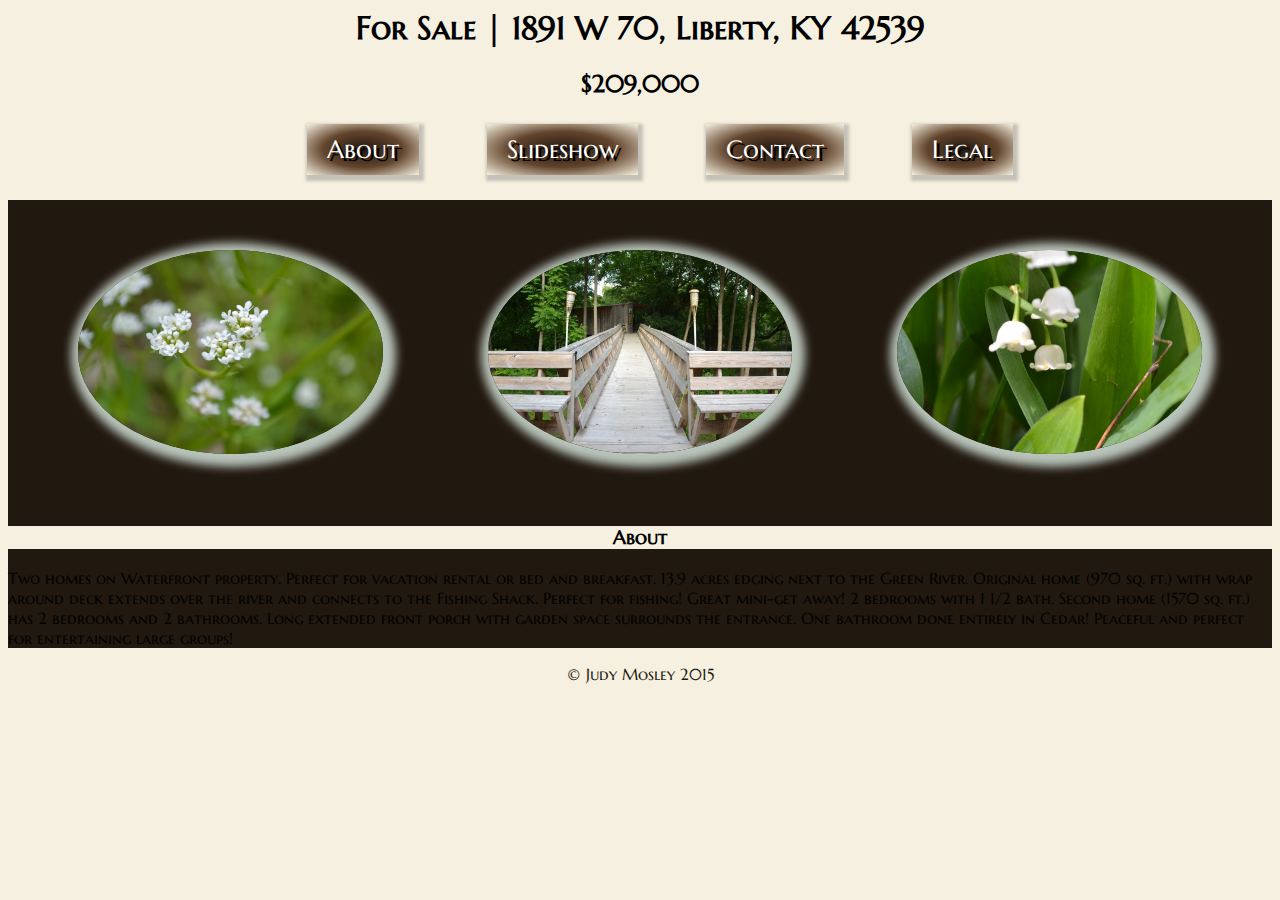
==== about.html @ 7798f39d "Added light box and refined images" ====
<html>
  <head>
    <meta charset="utf-8">
    <title>1891 W70 | Liberty KY</title>
    <link rel="stylesheet" href="css/main.css">
    <link rel="stylesheet" href="css/style.css">  
    <link href='http://fonts.googleapis.com/css?family=Marcellus+SC|Cardo' rel='stylesheet' type='text/css'>  
  </head>
  <body>
    <header>
        <h1>For Sale | 1891 W 70, Liberty, KY 42539</h1>
        <h2>$209,000</h2>
      <nav>
        <ul>
          <li><a href="about.html" class="selected">About</a></li>
          <li><a href="slideshow.html">Slideshow</a></li>
          <li><a href="contact.html">Contact</a></li>
          <li><a href="legal.html">Legal</a></li>
        </ul>
      </nav>
    </header>
    <div id="wrapper">
      <section>
        <div class="about_image">
        <img src="images/white_flowers.jpeg" alt="" class="about_image">
        <img src="images/bridge.jpeg" alt="" class="about_image">
        <img src="images/lilly_of_the_valley.jpeg" alt="" class="about_image"> 
        </div>      
        <h3>About</h3> 
        <p>Two homes on Waterfront property. Perfect for vacation rental or bed and breakfast. 13.9 acres edging next to the Green River.

Original home (970 sq. ft.) with wrap around deck extends over the river and connects to the Fishing Shack. Perfect for fishing! Great mini-get away! 2 bedrooms with 1 1/2 bath. 

Second home (1570 sq. ft.) has 2 bedrooms and 2 bathrooms. Long extended front porch with garden space surrounds the entrance. One bathroom done entirely in Cedar! Peaceful and perfect for entertaining large groups! 
        </p>  
      </section>
    </div>
    <footer>
        <p>&copy; Judy Mosley 2015</p>
      </footer>  
  </body>
</html>
---- css/main.css ----
/***************************************
Body
***************************************/

body {
  background-color: #F5F0DF;

}

body {
    font-family: 'Marcellus SC', sans-serif;
}

div h3 {
background: #F5F0DF;
text-align: center;    
}

/****************************************
Heading
****************************************/

header {
    background: #F5F0DF;
    text-align: center;
}



/***************************************
Navigation
***************************************/


nav a, a:link {
    text-align: center;
    color: #fff;
    text-decoration: none;
    text-shadow: 3px 3px #000;
        
}

nav li {
    display: inline-block;
    padding: 10px 20px;
    margin-left: 30px;
    margin-right: 30px;
    box-shadow: 2px 3px 3px 3px #C4C1B9;
    background: radial-gradient(#21180f, #63452D, #f5f0DF);
}

nav ul{
    font-size: 25px;
    color: #21180F;
}

nav a:hover {
    color: #9DC7A3;
}




/****************************************
Links
****************************************/

section ul li a {
    color: #21180F  
}







/*****************************************
Footer
*****************************************/

footer {
    color: #21180F;
    text-align: center;
}
---- css/style.css ----
/*************************************
Index.html
*************************************/
.start_here {
    height: 85%;
    border-radius: 50%;
    display: block;
    margin-left: auto;
    margin-right: auto;
    box-shadow: 0px 0px 15px 15px #888;
    margin-top: 35px;
}

.intro { 
    position: absolute; 
    top: 200px; 
    left: 10%; 
    width: 100%; 
    color: #FCF7EB;
    font-size: 40px;
    text-shadow: 3px 2px #818579;
}

/***************************************
About
***************************************/

.about_image {
    text-align: center;   
    border-radius: 100%
}


img.about_image {
    height: 23%;
    padding: 0 0px 0 0px;
    margin: 50px;
    box-shadow: 3px 3px 10px 10px #B9C4BB;
    
}




/****************************************
Slideshow Images
****************************************/

li {
    display: inline;
}

ul img{
    height: 35%;
    vertical-align: top;
    margin: 10px 20px 15px 20px;
    padding: 10px;
    background: #fff
}


div {
 background: #21180f;

    
}

#overlay {
    background: rgba(0,0,0,0.7);
    width: 100%;
    height: 600%;
    position: absolute;
    top: 0;
    left: 0;
    display: none;
    text-align: center;
}

#overlay img {
    height: 15%;
    margin-top: 10%;
}

#overlay p {
color: white;
}
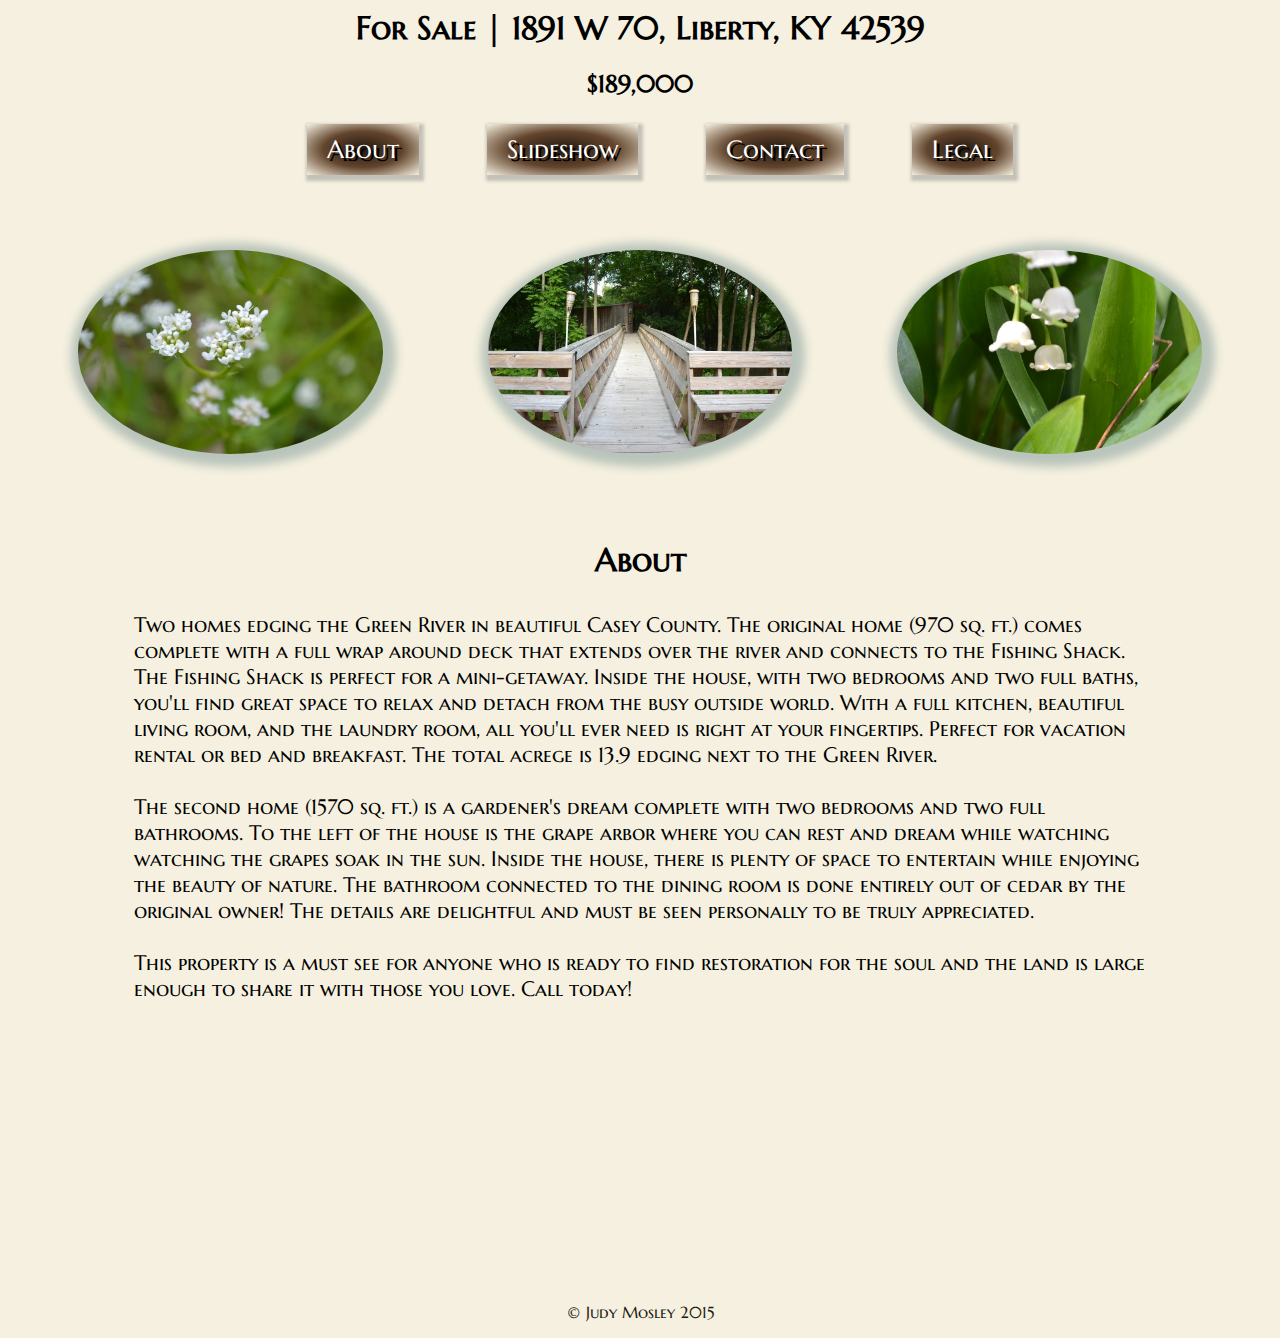
==== commit e9ce5c81: "Added responsive css, finished full screen pages, and fixed footer, contact, about, and legal css." ====
--- a/about.html
+++ b/about.html
@@ -3,13 +3,15 @@
     <meta charset="utf-8">
     <title>1891 W70 | Liberty KY</title>
     <link rel="stylesheet" href="css/main.css">
-    <link rel="stylesheet" href="css/style.css">  
-    <link href='http://fonts.googleapis.com/css?family=Marcellus+SC|Cardo' rel='stylesheet' type='text/css'>  
+    <link rel="stylesheet" href="css/style.css">
+    <link rel="stylesheet" href="css/responsive.css">  
+    <link href='http://fonts.googleapis.com/css?family=Marcellus+SC|Cardo' rel='stylesheet' type='text/css'> 
+    <link rel="stylesheet" href="//maxcdn.bootstrapcdn.com/font-awesome/4.3.0/css/font-awesome.min.css">  
   </head>
   <body>
     <header>
         <h1>For Sale | 1891 W 70, Liberty, KY 42539</h1>
-        <h2>$209,000</h2>
+        <h2>$189,000</h2>
       <nav>
         <ul>
           <li><a href="about.html" class="selected">About</a></li>
@@ -27,16 +29,17 @@
         <img src="images/lilly_of_the_valley.jpeg" alt="" class="about_image"> 
         </div>      
         <h3>About</h3> 
-        <p>Two homes on Waterfront property. Perfect for vacation rental or bed and breakfast. 13.9 acres edging next to the Green River.
-
-Original home (970 sq. ft.) with wrap around deck extends over the river and connects to the Fishing Shack. Perfect for fishing! Great mini-get away! 2 bedrooms with 1 1/2 bath. 
-
-Second home (1570 sq. ft.) has 2 bedrooms and 2 bathrooms. Long extended front porch with garden space surrounds the entrance. One bathroom done entirely in Cedar! Peaceful and perfect for entertaining large groups! 
+          <p class="description">Two homes edging the Green River in beautiful Casey County. The original home (970 sq. ft.) comes complete with a full wrap around deck that extends over the river and connects to the Fishing Shack. The Fishing Shack is perfect for a mini-getaway. Inside the house, with two bedrooms and two full baths, you'll find great space to relax and detach from the busy outside world. With a full kitchen, beautiful living room, and the laundry room, all you'll ever need is right at your fingertips. Perfect for vacation rental or bed and breakfast. The total acrege is 13.9 edging next to the Green River. </br>
+      <br>
+The second home (1570 sq. ft.) is a gardener's dream complete with two bedrooms and two full bathrooms. To the left of the house is the grape arbor where you can rest and dream while watching watching the grapes soak in the sun. Inside the house, there is plenty of space to entertain while enjoying the beauty of nature. The bathroom connected to the dining room is done entirely out of cedar by the original owner! The details are delightful and must be seen personally to be truly appreciated. 
+        <br>
+        <br>
+This property is a must see for anyone who is ready to find restoration for the soul and the land is large enough to share it with those you love. Call today!        
         </p>  
       </section>
     </div>
     <footer>
-        <p>&copy; Judy Mosley 2015</p>
-      </footer>  
+      <p>&copy; Judy Mosley 2015</p>
+    </footer>  
   </body>
 </html>--- a/css/main.css
+++ b/css/main.css
@@ -74,6 +74,10 @@
 
 
 
+/***********************************************
+About Links
+***********************************************/
+
 
 /*****************************************
 Footer
@@ -82,6 +86,9 @@
 footer {
     color: #21180F;
     text-align: center;
+    position: relative;
+    margin-top: 300px;
+    clear: both;
 }
 
 
--- a/css/style.css
+++ b/css/style.css
@@ -27,7 +27,8 @@
 
 .about_image {
     text-align: center;   
-    border-radius: 100%
+    border-radius: 100%;
+    background: #F5F0DF;
 }
 
 
@@ -39,6 +40,22 @@
     
 }
 
+section {
+    background: #F5F0DF;
+    
+}
+
+h3 {
+    font-size: 2em;
+    
+}
+
+.description {
+    font-size: 1.3em;
+    margin-left: 10%;
+    margin-right: 10%;
+    
+}
 
 
 
@@ -58,12 +75,10 @@
     background: #fff
 }
 
+.img_background {
+    background: #21180F;
+}
 
-div {
- background: #21180f;
-
-    
-}
 
 #overlay {
     background: rgba(0,0,0,0.7);
@@ -77,12 +92,35 @@
 }
 
 #overlay img {
-    height: 15%;
+    height: 70%%;
     margin-top: 10%;
+    box-shadow:0 0 50px #fff;
+    position: fixed;
+    margin-left: -300px;
 }
 
-#overlay p {
-color: white;
+
+/*******************************************
+Contact Page
+*******************************************/
+
+.contact {
+    font-size: 1.3em;
+}
+
+.phone a, 
+.mail a {
+    color: #21180F;
+    text-shadow: none;
+    display: flex;
+    margin-left: 50px;
+    margin-bottom: 15px;
+    padding-left: 15px;
+}
+
+i {
+    float: left;
+    margin-left: 120px;
 }
 
 
@@ -97,3 +135,43 @@
 
 
 
+
+
+
+
+
+
+
+
+
+
+
+
+
+
+
+
+
+
+
+
+
+
+
+
+
+
+
+
+
+
+
+
+
+
+
+
+
+
+
+
--- a/css/responsive.css
+++ b/css/responsive.css
@@ -0,0 +1,22 @@
+@media screen and (min-width: 480px) {
+
+    
+    
+    
+    
+    
+    
+    
+    
+}
+
+
+
+@media screen and (min-width: 660px) {
+
+
+
+
+
+
+}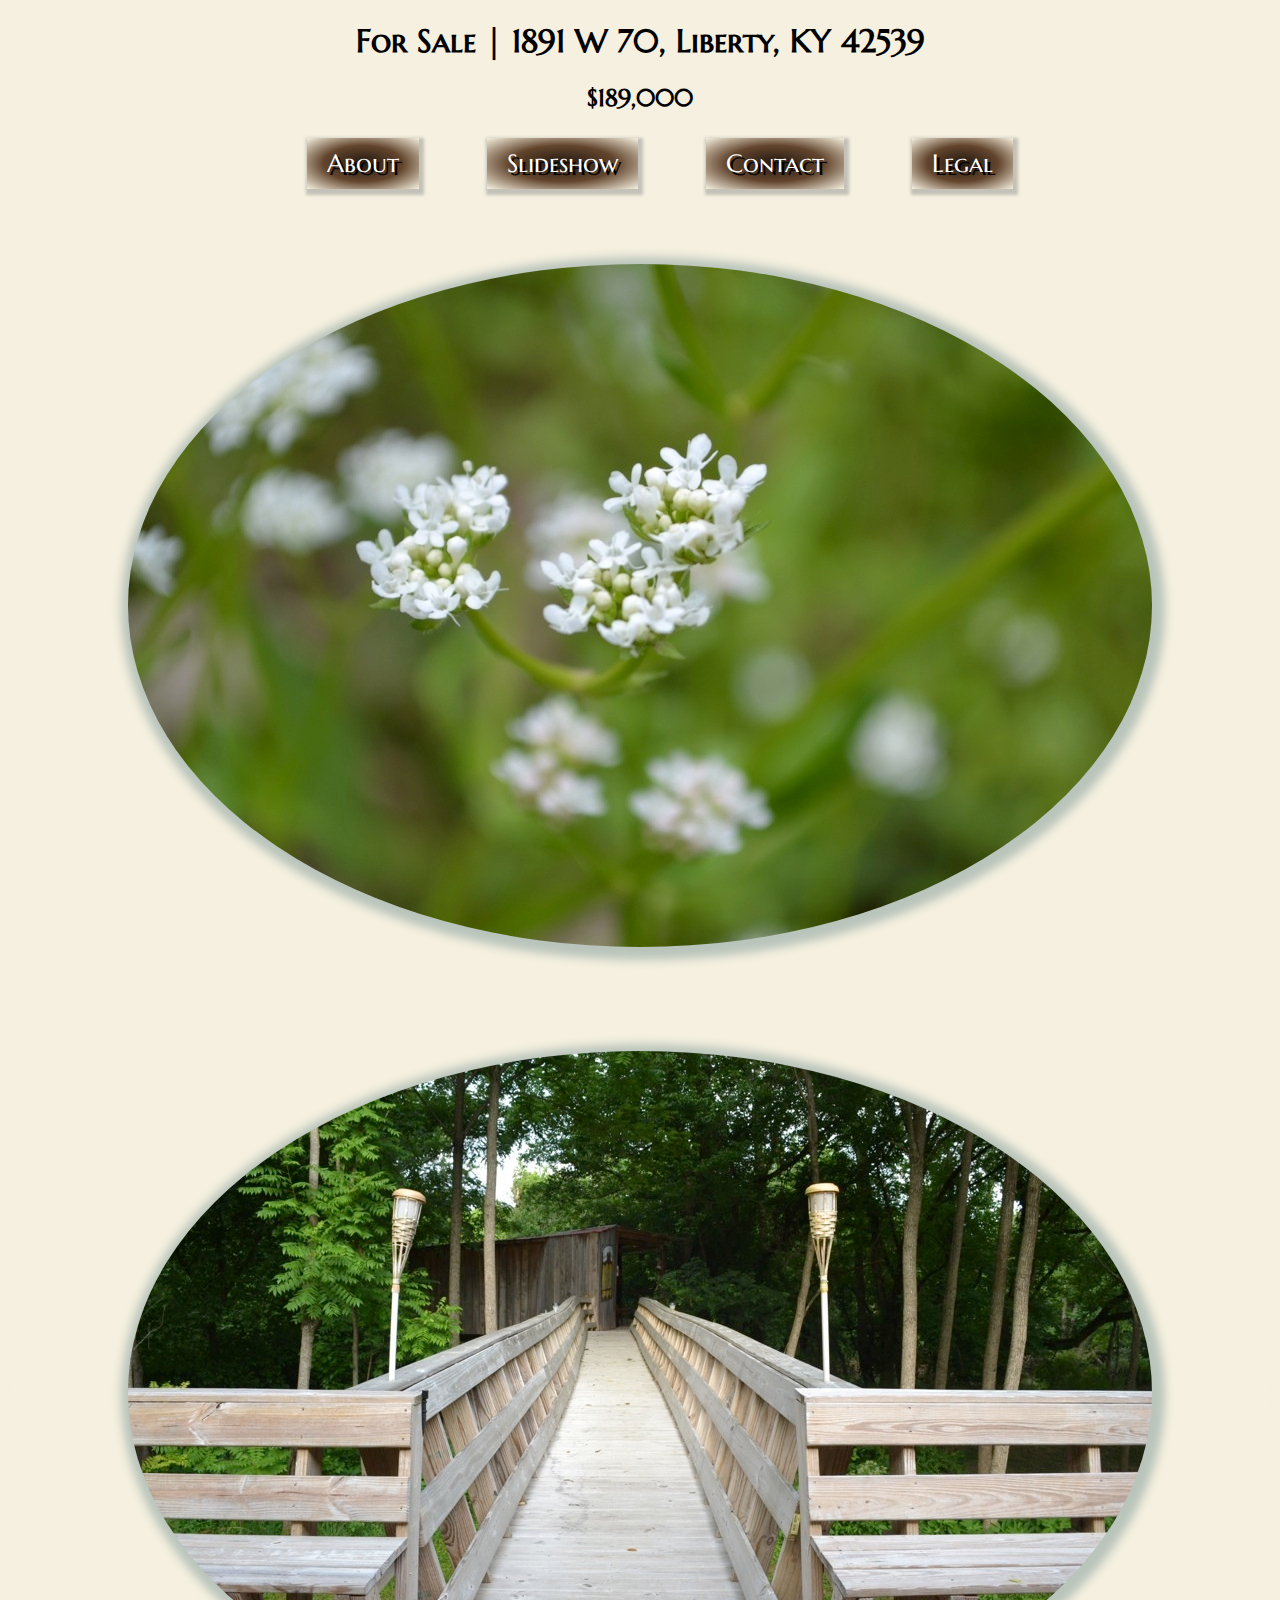
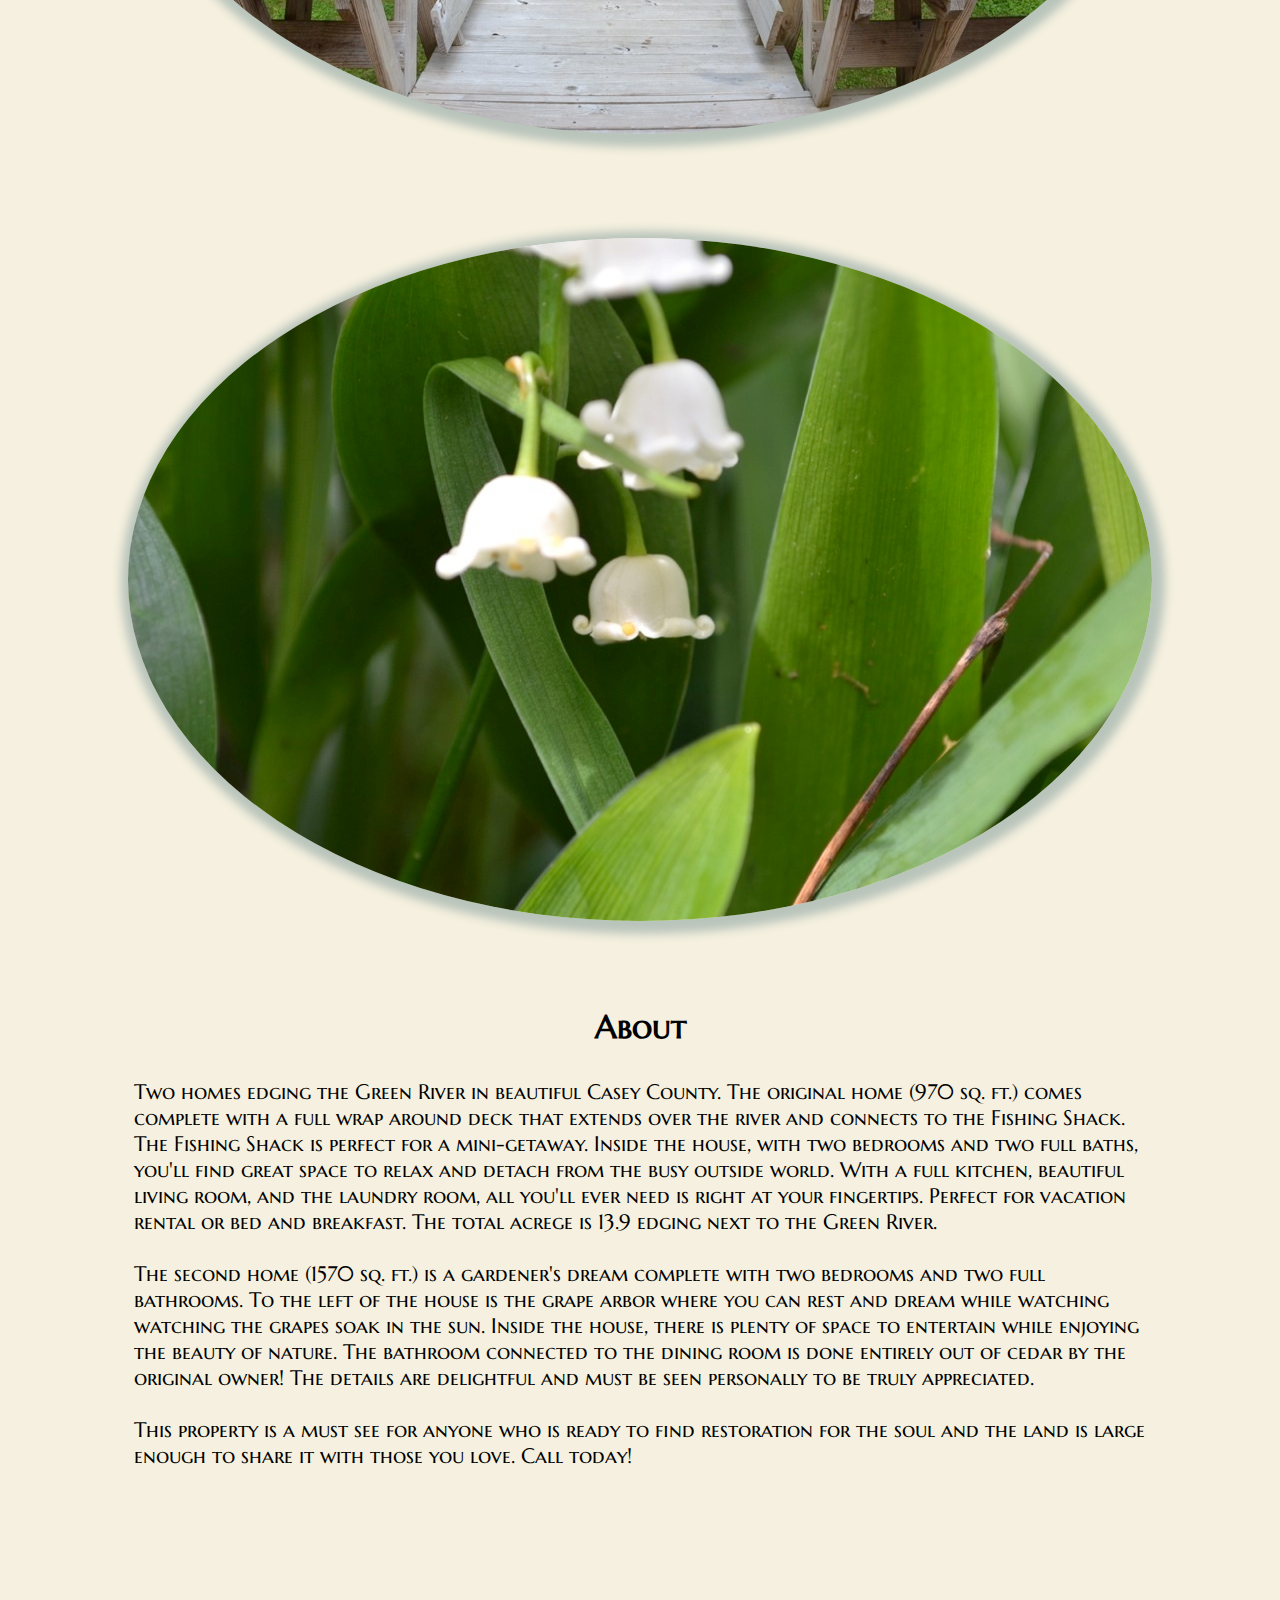
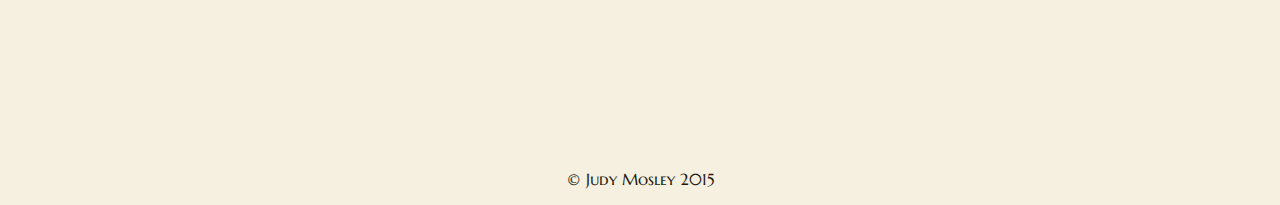
==== commit bd1ea4e8: "added <!DOCTYPE html> to page" ====
--- a/about.html
+++ b/about.html
@@ -1,3 +1,4 @@
+<!DOCTYPE html>
 <html>
   <head>
     <meta charset="utf-8">
@@ -42,4 +43,4 @@
       <p>&copy; Judy Mosley 2015</p>
     </footer>  
   </body>
-</html>+</html>
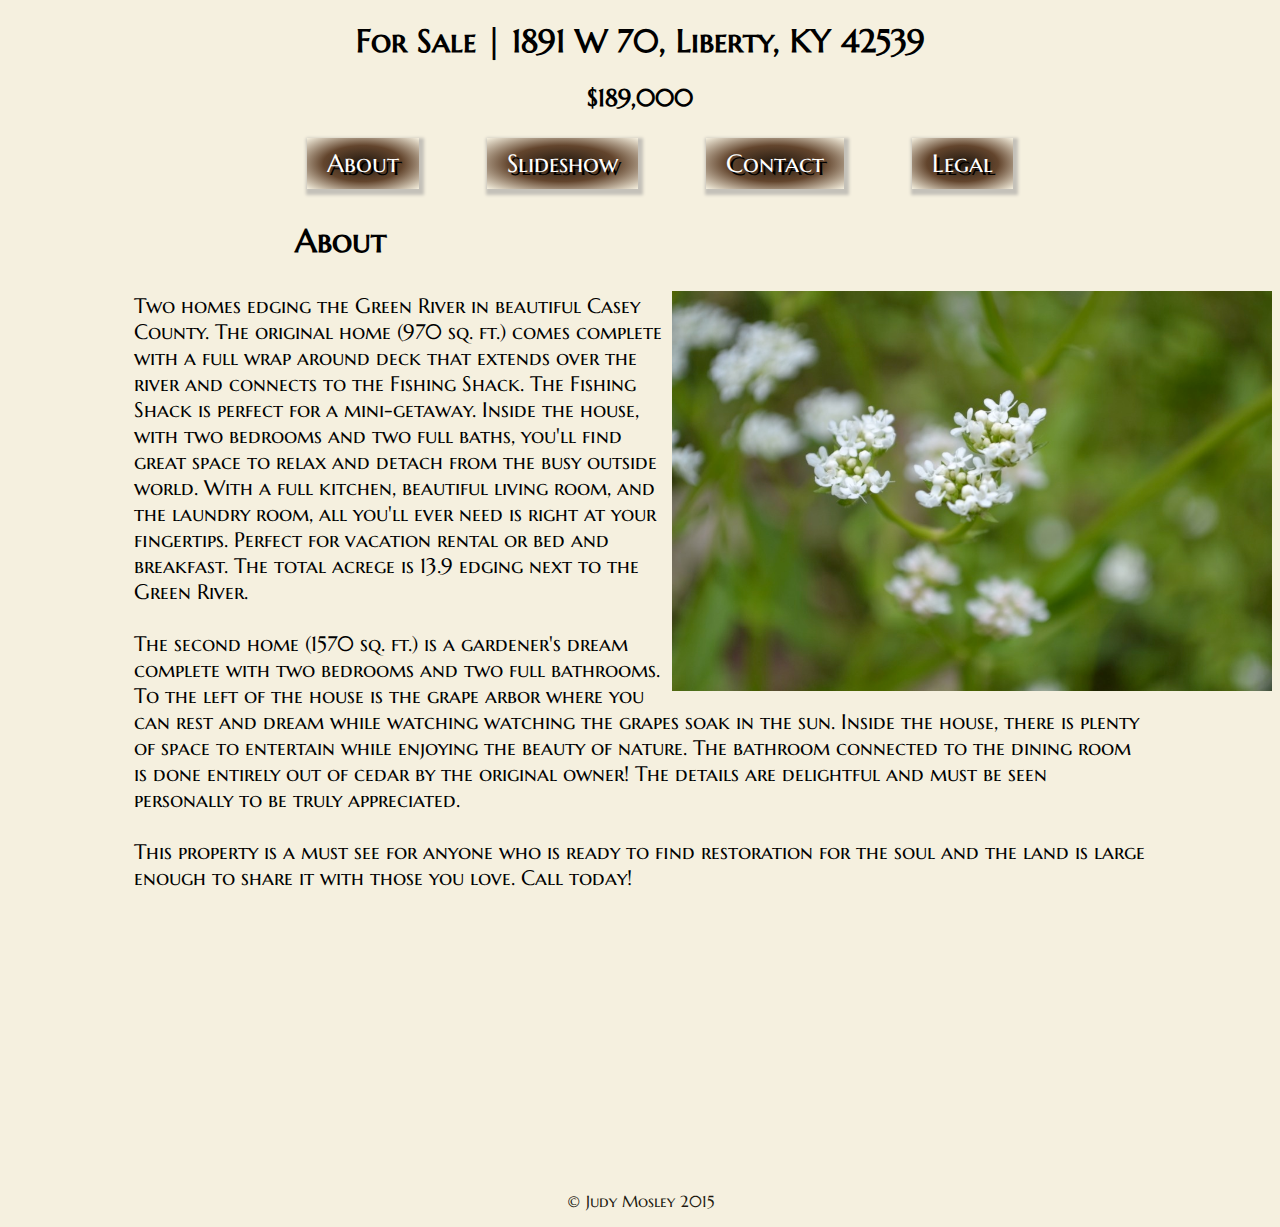
==== commit f265c8fb: "Removed images" ====
--- a/about.html
+++ b/about.html
@@ -26,8 +26,6 @@
       <section>
         <div class="about_image">
         <img src="images/white_flowers.jpeg" alt="" class="about_image">
-        <img src="images/bridge.jpeg" alt="" class="about_image">
-        <img src="images/lilly_of_the_valley.jpeg" alt="" class="about_image"> 
         </div>      
         <h3>About</h3> 
           <p class="description">Two homes edging the Green River in beautiful Casey County. The original home (970 sq. ft.) comes complete with a full wrap around deck that extends over the river and connects to the Fishing Shack. The Fishing Shack is perfect for a mini-getaway. Inside the house, with two bedrooms and two full baths, you'll find great space to relax and detach from the busy outside world. With a full kitchen, beautiful living room, and the laundry room, all you'll ever need is right at your fingertips. Perfect for vacation rental or bed and breakfast. The total acrege is 13.9 edging next to the Green River. </br>
--- a/css/style.css
+++ b/css/style.css
@@ -26,18 +26,10 @@
 ***************************************/
 
 .about_image {
-    text-align: center;   
-    border-radius: 100%;
-    background: #F5F0DF;
-}
-
-
-img.about_image {
-    height: 23%;
-    padding: 0 0px 0 0px;
-    margin: 50px;
-    box-shadow: 3px 3px 10px 10px #B9C4BB;
-    
+    height: 400px;
+    float: right;
+    margin-top: 35px;
+    margin-bottom: 50px;
 }
 
 section {
@@ -68,7 +60,7 @@
 }
 
 ul img{
-    height: 35%;
+    height: 100px;
     vertical-align: top;
     margin: 10px 20px 15px 20px;
     padding: 10px;
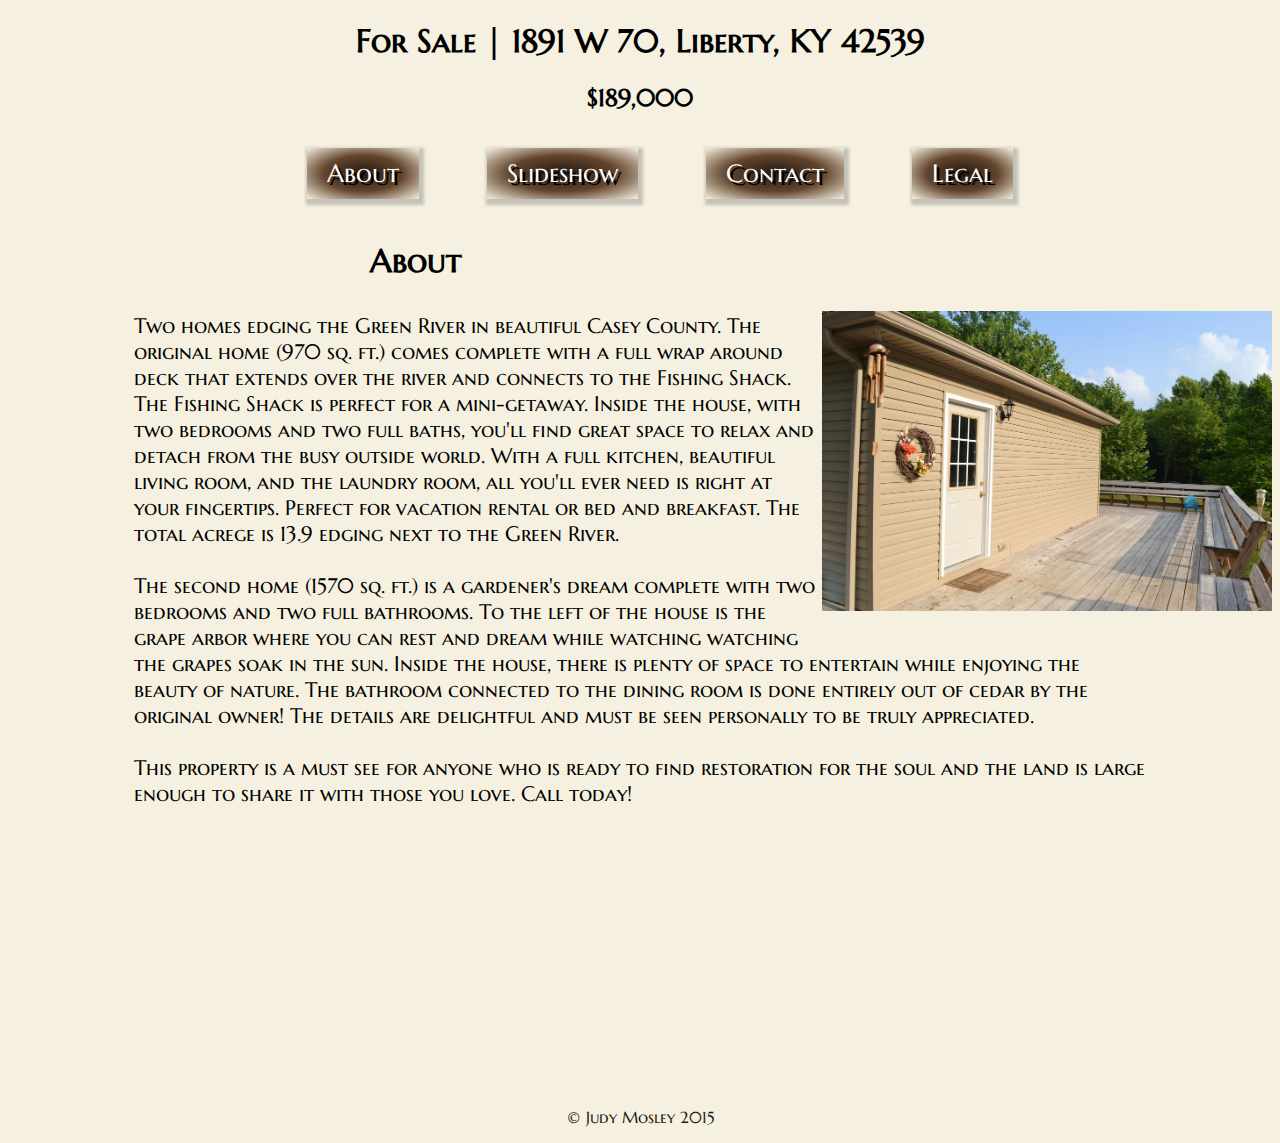
==== commit 0232a6d6: "Update about.html" ====
--- a/about.html
+++ b/about.html
@@ -7,7 +7,7 @@
     <link rel="stylesheet" href="css/style.css">
     <link rel="stylesheet" href="css/responsive.css">  
     <link href='http://fonts.googleapis.com/css?family=Marcellus+SC|Cardo' rel='stylesheet' type='text/css'> 
-    <link rel="stylesheet" href="//maxcdn.bootstrapcdn.com/font-awesome/4.3.0/css/font-awesome.min.css">  
+    <link rel="stylesheet" href="http://maxcdn.bootstrapcdn.com/font-awesome/4.3.0/css/font-awesome.min.css"> 
   </head>
   <body>
     <header>
@@ -25,7 +25,7 @@
     <div id="wrapper">
       <section>
         <div class="about_image">
-        <img src="images/white_flowers.jpeg" alt="" class="about_image">
+        <img src="images/front_door.jpeg" alt="" class="about_image"> 
         </div>      
         <h3>About</h3> 
           <p class="description">Two homes edging the Green River in beautiful Casey County. The original home (970 sq. ft.) comes complete with a full wrap around deck that extends over the river and connects to the Fishing Shack. The Fishing Shack is perfect for a mini-getaway. Inside the house, with two bedrooms and two full baths, you'll find great space to relax and detach from the busy outside world. With a full kitchen, beautiful living room, and the laundry room, all you'll ever need is right at your fingertips. Perfect for vacation rental or bed and breakfast. The total acrege is 13.9 edging next to the Green River. </br>
--- a/css/style.css
+++ b/css/style.css
@@ -30,6 +30,8 @@
     float: right;
     margin-top: 35px;
     margin-bottom: 50px;
+}
+
 }
 
 section {
@@ -81,15 +83,27 @@
     left: 0;
     display: none;
     text-align: center;
+    
 }
 
 #overlay img {
-    height: 70%%;
+    height: 55%;
     margin-top: 10%;
     box-shadow:0 0 50px #fff;
     position: fixed;
     margin-left: -300px;
 }
+
+#overlay p {
+    color: #fff;
+    margin-top: 500px;
+    position: fixed;
+    margin-left: 300px;
+    font-size: 2.3em;
+    
+}
+
+
 
 
 /*******************************************
@@ -100,7 +114,8 @@
     font-size: 1.3em;
 }
 
-.phone a, 
+.phone1 a, 
+.phone2 a,
 .mail a {
     color: #21180F;
     text-shadow: none;
@@ -110,60 +125,16 @@
     padding-left: 15px;
 }
 
+
+
 i {
     float: left;
     margin-left: 120px;
 }
 
+li.phone1, 
+li.phone2,
+li.mail {
+    display: block;
 
-
-
-
-
-
-
-
-
-
-
-
-
-
-
-
-
-
-
-
-
-
-
-
-
-
-
-
-
-
-
-
-
-
-
-
-
-
-
-
-
-
-
-
-
-
-
-
-
-
-
-
+}
--- a/css/responsive.css
+++ b/css/responsive.css
@@ -1,22 +1,209 @@
-@media screen and (min-width: 480px) {
-
-    
-    
-    
-    
-    
-    
-    
-    
-}
-
-
-
-@media screen and (min-width: 660px) {
-
-
-
-
-
-
-}+@media only screen and (max-width: 480px) {
+    nav li {
+        background: none;
+        box-shadow: none;
+        display: block;
+        padding: 0;
+        margin: 4%;
+        background-color: #fff;
+        border-radius: 15%;
+        }
+    
+    
+    nav a, a:link {
+        text-shadow: none;
+        color: #21180F;
+    }
+    
+    
+    /******************************
+        Index
+    *******************************/
+    
+    .start_here {
+        display: none;
+    }
+    
+    .intro {
+        background: #fff;
+        margin-left: -40px;
+        padding: 10px 0px;
+        border-radius: 10%;
+        color: #21180F;
+    }
+    
+    .footer {
+        margin-top: 500px;
+        
+    }
+    
+ 
+    
+    
+    /******************************
+    About
+    ******************************/
+    
+    .about_image {
+        display: none;
+    }
+    
+    
+    
+    /******************************
+    Slideshow
+    ******************************/
+    
+    
+    #overlay img {
+        display: none;
+    }
+    
+    #overlay {
+        background: none;
+    }
+    
+    #overlay p {
+        display: none;
+    }
+    
+    
+    
+    /*****************************
+    Contact
+    *****************************/
+    i {
+        margin: 0%;
+    }
+    
+    
+    
+}
+
+
+
+@media only screen and (min-width: 480px),
+       only screen and (min-width: 660px) {
+    
+    nav li {
+        background: none;
+        box-shadow: none;
+        padding: 5px;
+        margin: 10px;
+    }
+    
+    nav a, a:link {
+        text-shadow: none;
+        color: #21180F;
+    }
+    
+    
+    /*******************************
+    About
+    *******************************/
+
+    .about_image {
+        height: 300px;
+    }
+    
+    /*******************************
+    Slideshow
+    *******************************/
+
+    #overlay img {
+        margin-left: -250px;
+    }
+    
+    #overlay p {
+        margin-top: 400px;
+        margin-left: 90px;
+    }  
+           
+    /*********************************
+        Index
+    *********************************/ 
+    
+    .start_here {
+        height: 300px;
+        border-radius: 1%;
+    }
+           
+    .footer {
+        margin-top: 200px;   
+    }       
+           
+    
+}
+
+@media only screen and (min-width: 660px) {
+
+    nav a, a:link {
+    text-align: center;
+    color: #fff;
+    text-decoration: none;
+    text-shadow: 3px 3px #000;
+        
+}
+
+nav li {
+    display: inline-block;
+    padding: 10px 20px;
+    margin-left: 30px;
+    margin-right: 30px;
+    box-shadow: 2px 3px 3px 3px #C4C1B9;
+    background: radial-gradient(#21180f, #63452D, #f5f0DF);
+}
+
+    
+    
+/**************************************
+    Slideshow
+**************************************/    
+    
+    #overlay p {
+        margin-top: 450px;
+        margin-left: 375px;
+    }
+  
+    
+/*************************************
+    Contact
+*************************************/    
+.phone1 a, 
+.phone2 a,
+.mail a {
+    color: #21180F;
+    text-shadow: none;
+    display: flex;
+    margin-left: 50px;
+    margin-bottom: 15px;
+    padding-left: 15px;
+}
+    
+    
+/************************************
+    Index
+*************************************/    
+    .start_here {
+    height: 500px;
+    border-radius: 50%;
+    display: block;
+    margin-left: auto;
+    margin-right: auto;
+    box-shadow: 0px 0px 15px 15px #888;
+    margin-top: 35px;
+}
+
+.intro { 
+    position: absolute; 
+    top: 200px; 
+    left: 10%; 
+    width: 100%; 
+    color: #FCF7EB;
+    font-size: 40px;
+    text-shadow: 3px 2px #818579;
+}
+
+    
+    
+}
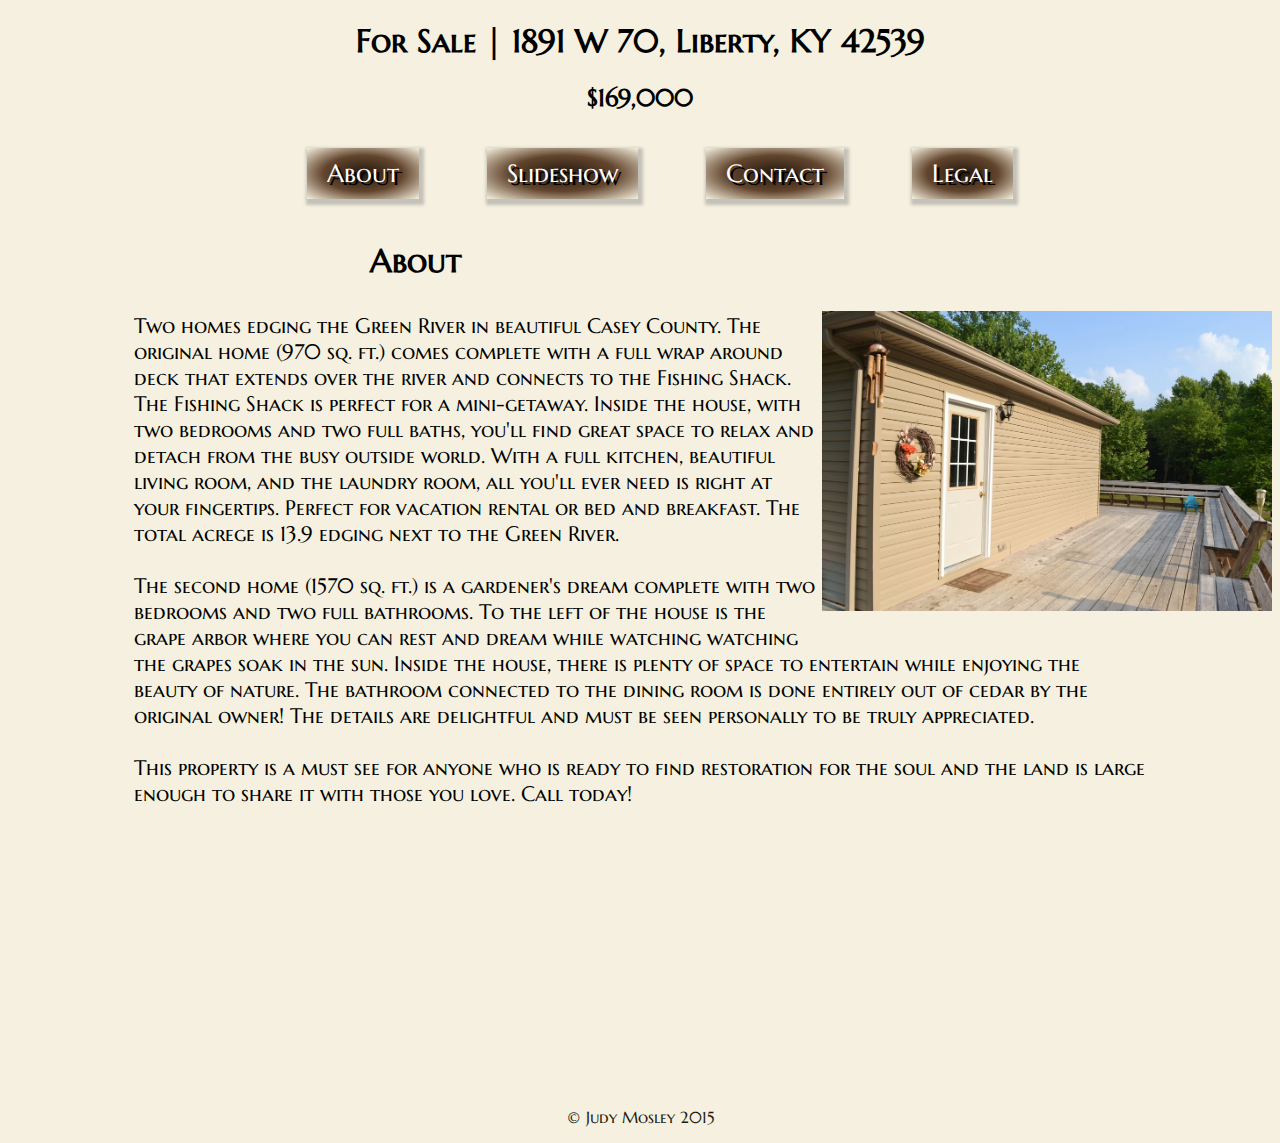
==== commit d48132dc: "Update about.html" ====
--- a/about.html
+++ b/about.html
@@ -12,7 +12,7 @@
   <body>
     <header>
         <h1>For Sale | 1891 W 70, Liberty, KY 42539</h1>
-        <h2>$189,000</h2>
+        <h2>$169,000</h2>
       <nav>
         <ul>
           <li><a href="about.html" class="selected">About</a></li>
--- a/css/style.css
+++ b/css/style.css
@@ -138,3 +138,13 @@
     display: block;
 
 }
+
+/*******************************
+    Legal
+*******************************/
+
+.legal {
+    padding-left: 5%;
+    padding-right: 5%;
+    font-size: 1.5em;
+}
